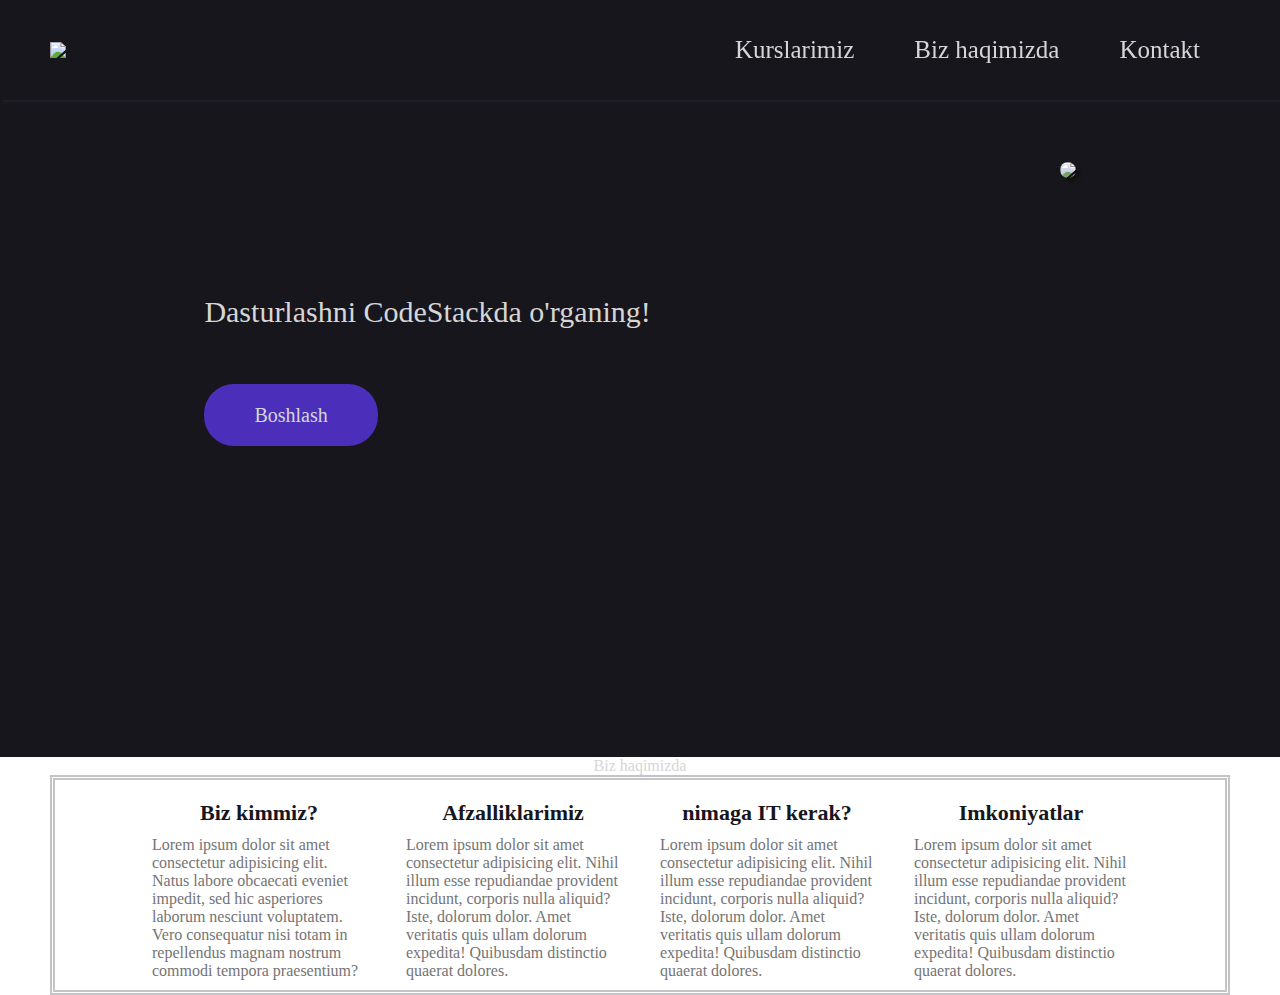
==== index.html @ 1b4ed63d "updated" ====
<!DOCTYPE html>
<html lang="en">
<head>
    <link href="./aos-master/dist/aos.css" rel="stylesheet">
    <meta charset="UTF-8">
    <meta http-equiv="X-UA-Compatible" content="IE=edge">
    <meta name="viewport" content="width=device-width, initial-scale=1.0">
    <title>Dasturlash kurslari | CodeStack</title>
    <link rel="stylesheet" href="./css/style.css">
    <link rel="shortcut icon" href="./images/logo.png">
</head>
<script src="https://ajax.googleapis.com/ajax/libs/jquery/3.3.1/jquery.min.js"></script>
    <script>
        $(document).ready(function() {
            // Add smooth scrolling to all links
            $("a").on('click', function(event) {

                // Make sure this.hash has a value before overriding default behavior
                if (this.hash !== "") {
                    // Prevent default anchor click behavior
                    event.preventDefault();

                    // Store hash
                    var hash = this.hash;

                    // Using jQuery's animate() method to add smooth page scroll
                    // The optional number (800) specifies the number of milliseconds it takes to scroll to the specified area
                    $('html, body').animate({
                        scrollTop: $(hash).offset().top
                    }, 800, function() {

                        // Add hash (#) to URL when done scrolling (default click behavior)
                        window.location.hash = hash;
                    });
                } // End if
            });
        });
    </script>
<body>
    <header>
        <div class="header">
            <nav>
                <img class="logo-image" src="./images/logo.png">
                <ul class="nav-ul">
                    <li><a href="#">Kurslarimiz</a></li>
                    <li><a href="#about">Biz haqimizda</a></li>
                    <li><a href="#">Kontakt</a></li>
                </ul>
            </nav>
            <section>
                <div class="section">
                    <div class="get-start">
                        <p>Dasturlashni CodeStackda o'rganing!</p>
                        <a href="#">Boshlash</a>
                    </div>
                    <div class="get-strt-img">
                        <img src="./images/computer-programming.jpg">
                    </div>
                </div>
            </section>
        </div>
    </header>
    <main>
        <div class="main">
            <div class="main-about" id="about">
                <p>Biz haqimizda</p>
            </div>
            <div class="container">
                    <div class="child-container">
                        <p class="desc">Biz kimmiz? </p>
                        <p>Lorem ipsum dolor sit amet consectetur adipisicing elit. Natus labore obcaecati eveniet impedit, sed hic asperiores laborum nesciunt voluptatem. Vero consequatur nisi totam in repellendus magnam nostrum commodi tempora praesentium?</p>
                    </div>
                    <div class="child-container">
                        <p class="desc">Afzalliklarimiz</p>
                        <p>Lorem ipsum dolor sit amet consectetur adipisicing elit. Nihil illum esse repudiandae provident incidunt, corporis nulla aliquid? Iste, dolorum dolor. Amet veritatis quis ullam dolorum expedita! Quibusdam distinctio quaerat dolores.</p>
                    </div>
                    <div class="child-container">
                        <p class="desc">nimaga IT kerak?</p>
                        <p>Lorem ipsum dolor sit amet consectetur adipisicing elit. Nihil illum esse repudiandae provident incidunt, corporis nulla aliquid? Iste, dolorum dolor. Amet veritatis quis ullam dolorum expedita! Quibusdam distinctio quaerat dolores.</p>
                    </div>
                    <div class="child-container">
                        <p class="desc">Imkoniyatlar</p>
                        <p>Lorem ipsum dolor sit amet consectetur adipisicing elit. Nihil illum esse repudiandae provident incidunt, corporis nulla aliquid? Iste, dolorum dolor. Amet veritatis quis ullam dolorum expedita! Quibusdam distinctio quaerat dolores.</p>
                    </div>  
            </div>
        </div>
    </main>
    <script src="./aos-master/dist/aos.js">
        AOS.init();
    </script>
</body>
</html>
---- css/style.css ----
*{
  box-sizing: border-box;
  padding: 0;
  margin: 0;
}
::selection{
  background-color: #796dbb; 
  color:#17161d;
}
@font-face {
    font-family: 'Lato';
    src: url(../fonts/lato/Lato-Regular.ttf) format('truetype');
}
@font-face {
  font-family: 'Righteous';
  src: url('../fonts/righteous/Righteous-Regular.ttf');
}
.logo-image{
  height: auto;
  width: 100px;
  cursor: pointer;
}
header{
  font-family: 'Lato';
  height: 757px;
  background-color: #17161d;
}
nav{
  height: 100px;
  padding: 30px 50px;
  display: flex;
  justify-content: space-between;
  align-items: center;
  position: sticky;
  top: 0;
  background-color: #17161d;
  filter: drop-shadow(2px 2px 1px #22202b);
  z-index: 5;
 
}
.nav-ul{
  display: flex;
  list-style: none;
}
.nav-ul li{
  padding: 12px 30px;
  font-size: 25px;
  transition: 0.3s ease;
  border-radius: 5px;
}
.nav-ul li:hover{
  background-color: #2b2933;
}
.nav-ul a{
  
  text-decoration: none;
  color: #d6d6d6
}
.section{
  display: flex;
  justify-content: space-around;
  margin-top: 62px;
}
.get-start{
  color:#d6d6d6;
  line-height: 100px;
  padding-top: 100px;
  font-size: 30px;
}
.get-start a{
  text-decoration: none;
  padding: 20px 50px;
  background-color:#4b2fbb;
  color:#d6d6d6;
  font-size: 20px;
  border-radius: 30px;
  transition: 1s ease;
}
.get-start a:hover{
  background-color: #796dbb;
}
.get-strt-img img{
  width: 508px;
  border-radius: 10px;
  filter: grayscale(50%) blur(0.7px) drop-shadow(5px 5px 0.8px #111111);
  z-index: 4;
}
main{
  font-family: 'Lato';
  color: #d6d6d6;
}
.container{
  text-align: center;
  display: flex;
  padding: 0 50px;
  justify-content: center;
  border: 5px double #c4c4c7;
  margin: 0 50px;
  
}
.child-container{
  width: 20%;
  font-weight: 200;
  color: #2b2933;
  text-align: left;
  margin: 10px 20px;
  color: #747475;
}
.desc{
  text-align: center;
  margin: 10px auto;
  font-size: 22px;
  font-weight: bold;
  color: #17161d;
}

.main-about{
  text-align: center;
}
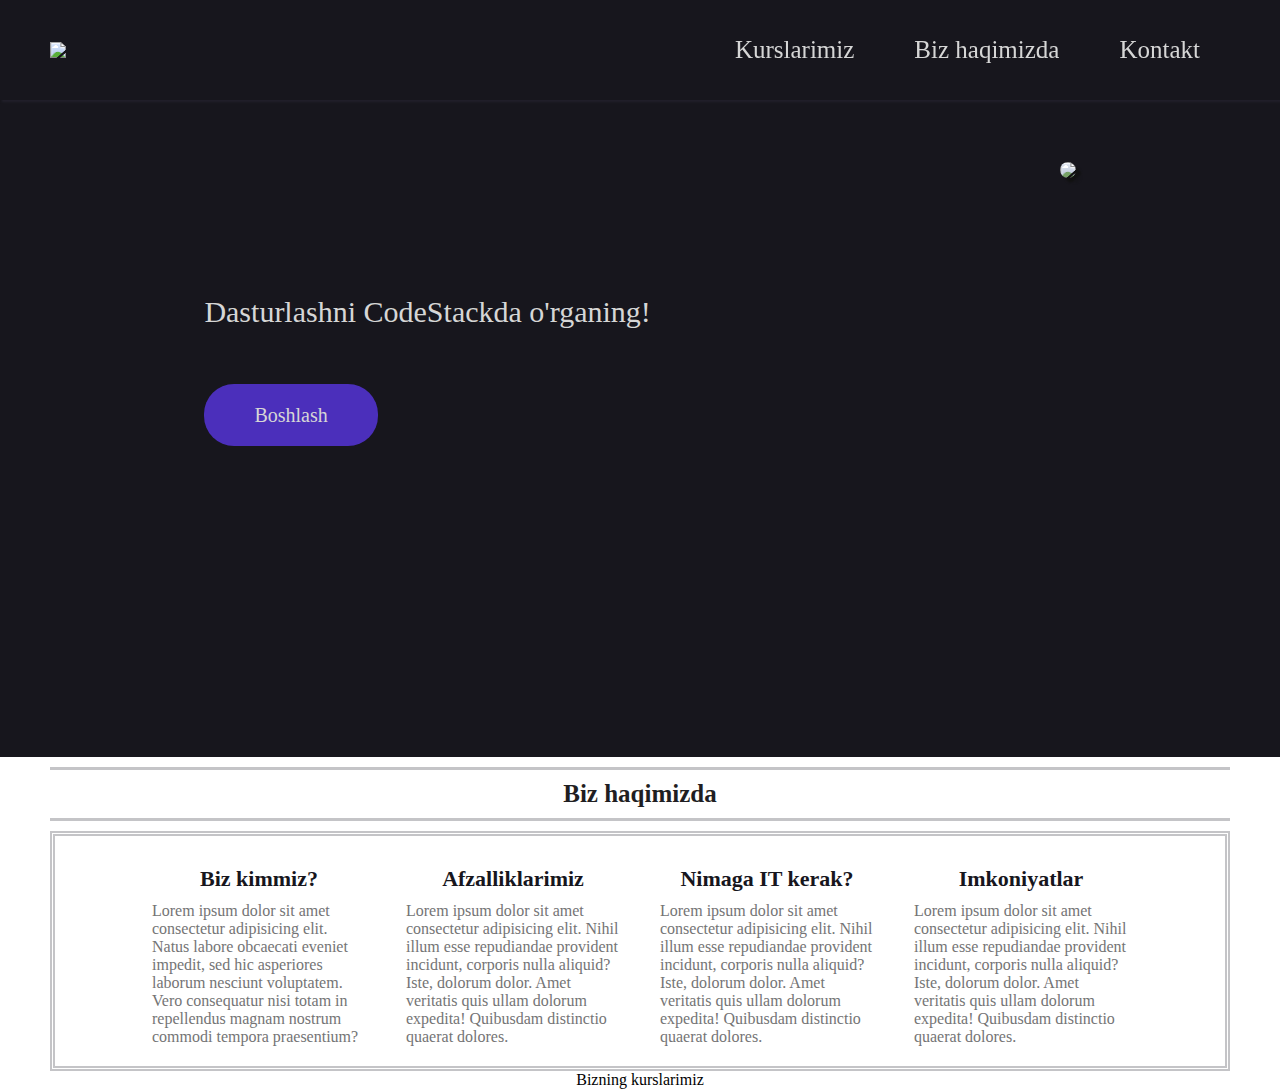
==== commit 5e078ae5: "updated" ====
--- a/index.html
+++ b/index.html
@@ -42,7 +42,7 @@
             <nav>
                 <img class="logo-image" src="./images/logo.png">
                 <ul class="nav-ul">
-                    <li><a href="#">Kurslarimiz</a></li>
+                    <li><a href="#course">Kurslarimiz</a></li>
                     <li><a href="#about">Biz haqimizda</a></li>
                     <li><a href="#">Kontakt</a></li>
                 </ul>
@@ -75,13 +75,16 @@
                         <p>Lorem ipsum dolor sit amet consectetur adipisicing elit. Nihil illum esse repudiandae provident incidunt, corporis nulla aliquid? Iste, dolorum dolor. Amet veritatis quis ullam dolorum expedita! Quibusdam distinctio quaerat dolores.</p>
                     </div>
                     <div class="child-container">
-                        <p class="desc">nimaga IT kerak?</p>
+                        <p class="desc">Nimaga IT kerak?</p>
                         <p>Lorem ipsum dolor sit amet consectetur adipisicing elit. Nihil illum esse repudiandae provident incidunt, corporis nulla aliquid? Iste, dolorum dolor. Amet veritatis quis ullam dolorum expedita! Quibusdam distinctio quaerat dolores.</p>
                     </div>
                     <div class="child-container">
                         <p class="desc">Imkoniyatlar</p>
                         <p>Lorem ipsum dolor sit amet consectetur adipisicing elit. Nihil illum esse repudiandae provident incidunt, corporis nulla aliquid? Iste, dolorum dolor. Amet veritatis quis ullam dolorum expedita! Quibusdam distinctio quaerat dolores.</p>
                     </div>  
+            </div>
+            <div class="courses" id="course">
+                <p>Bizning kurslarimiz</p>
             </div>
         </div>
     </main>
--- a/css/style.css
+++ b/css/style.css
@@ -13,7 +13,7 @@
 }
 @font-face {
   font-family: 'Righteous';
-  src: url('../fonts/righteous/Righteous-Regular.ttf');
+  src: url('../fonts/righteous/Righteous-Regular.ttf') format('truetype');
 }
 .logo-image{
   height: auto;
@@ -87,9 +87,10 @@
 }
 main{
   font-family: 'Lato';
-  color: #d6d6d6;
+  
 }
 .container{
+  
   text-align: center;
   display: flex;
   padding: 0 50px;
@@ -103,7 +104,7 @@
   font-weight: 200;
   color: #2b2933;
   text-align: left;
-  margin: 10px 20px;
+  margin: 20px 20px;
   color: #747475;
 }
 .desc{
@@ -116,5 +117,17 @@
 
 .main-about{
   text-align: center;
+  font-size: 25px;
+  color: #1f1e22;
+  font-weight: bold;
+  padding: 10px 0;
+  margin: 10px 50px;
+  border: solid #c4c4c7;
+  border-left: 1px;
+  border-right: 1px;
+  
+}
+.courses{
+  text-align: center;
 }
 
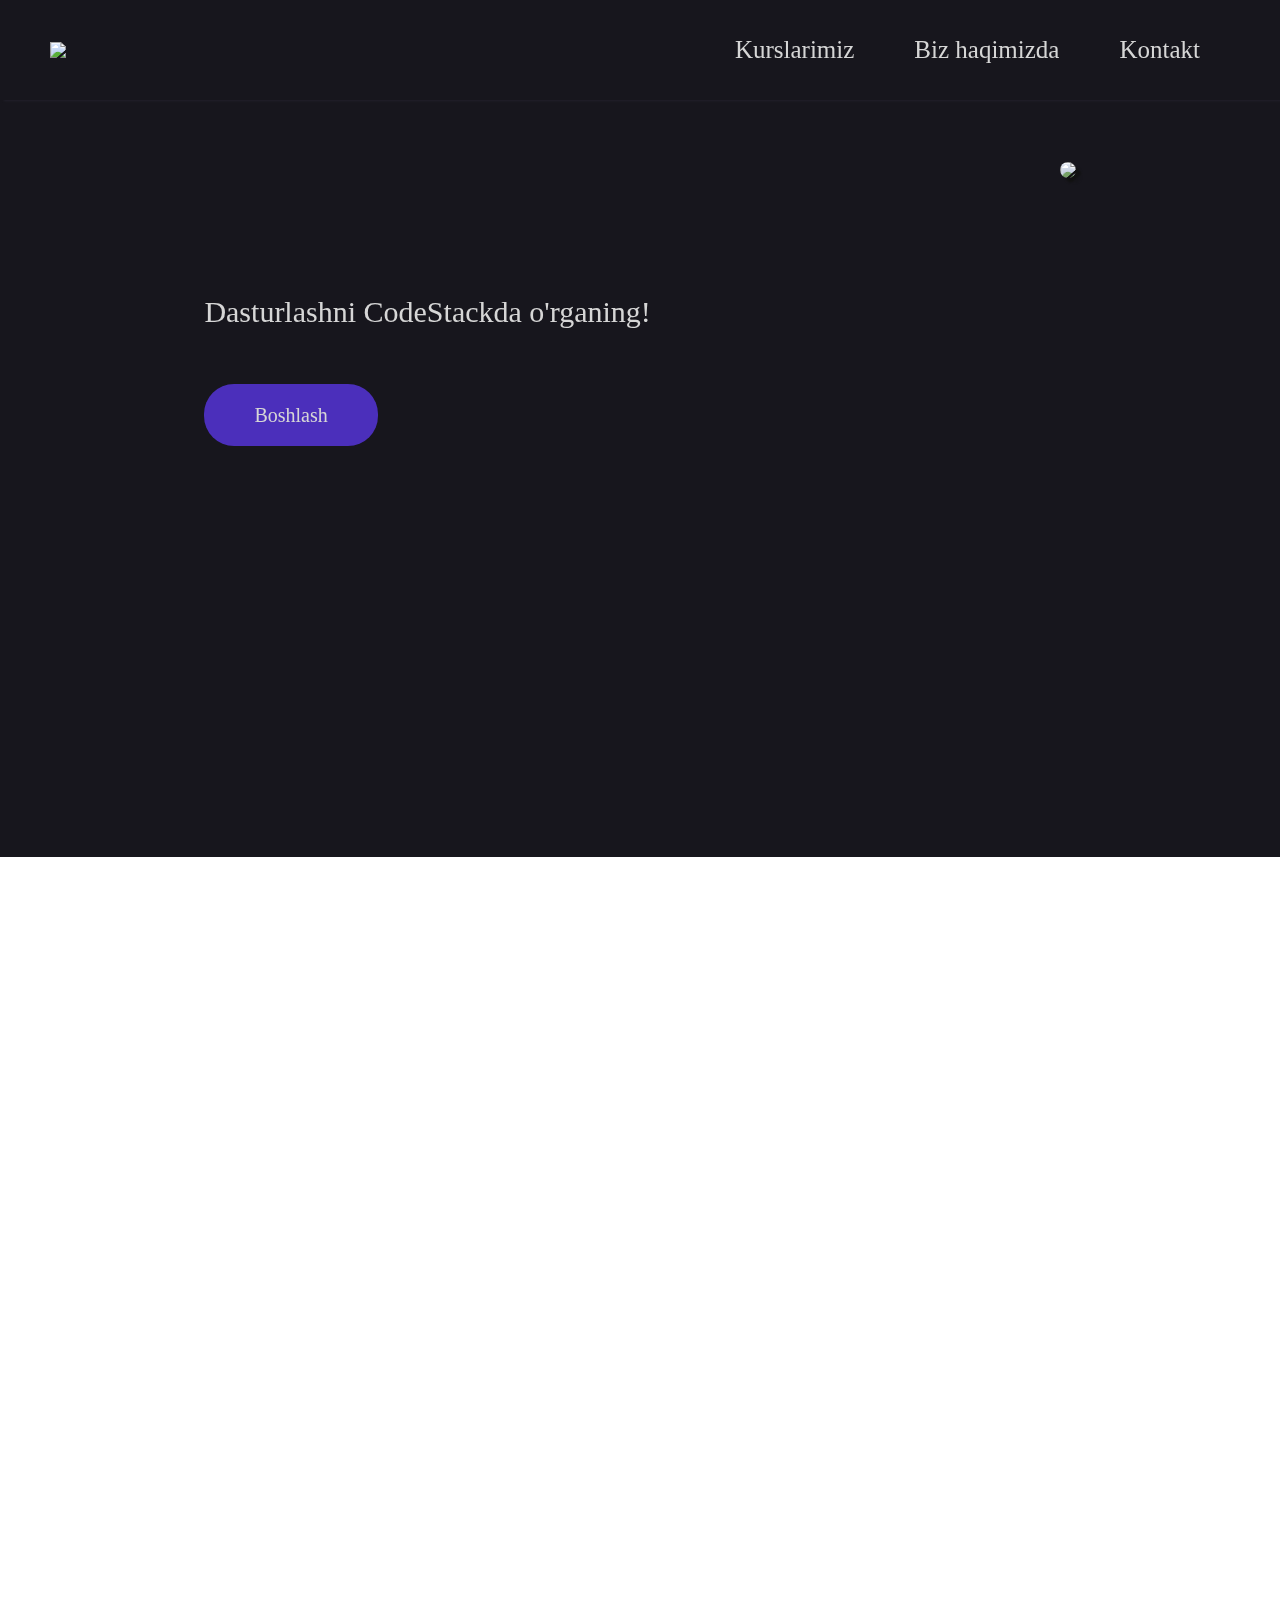
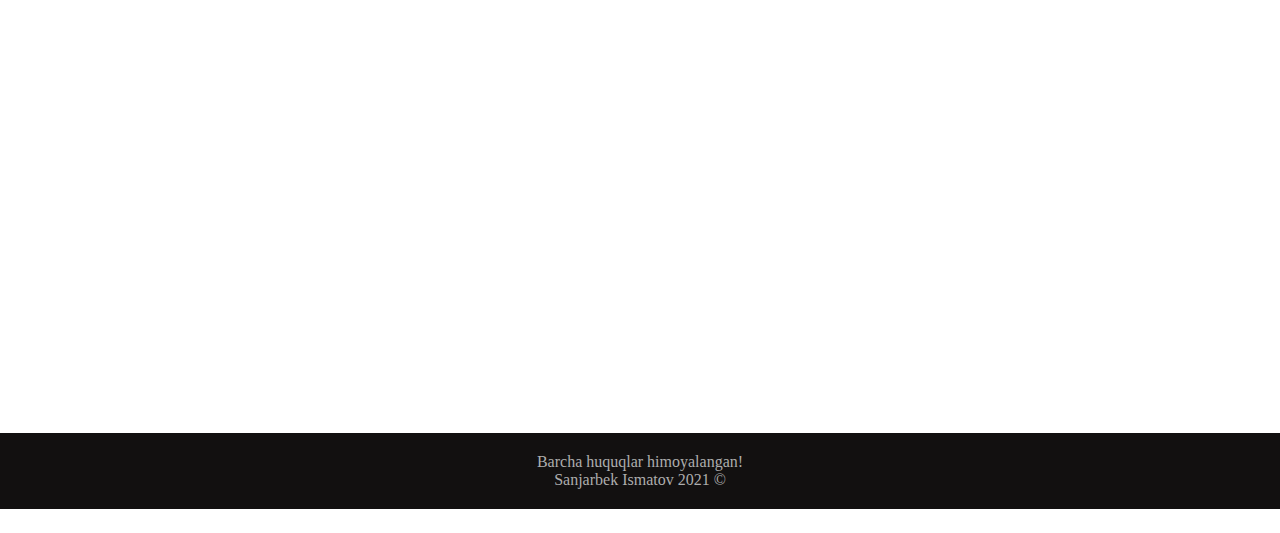
==== commit 58124a79: "updated" ====
--- a/index.html
+++ b/index.html
@@ -1,95 +1,180 @@
 <!DOCTYPE html>
 <html lang="en">
-<head>
-    <link href="./aos-master/dist/aos.css" rel="stylesheet">
-    <meta charset="UTF-8">
-    <meta http-equiv="X-UA-Compatible" content="IE=edge">
-    <meta name="viewport" content="width=device-width, initial-scale=1.0">
+  <head>
+    <link href="https://unpkg.com/aos@2.3.1/dist/aos.css" rel="stylesheet" />
+    <meta charset="UTF-8" />
+    <meta http-equiv="X-UA-Compatible" content="IE=edge" />
+    <meta name="viewport" content="width=device-width, initial-scale=1.0" />
     <title>Dasturlash kurslari | CodeStack</title>
-    <link rel="stylesheet" href="./css/style.css">
-    <link rel="shortcut icon" href="./images/logo.png">
-</head>
-<script src="https://ajax.googleapis.com/ajax/libs/jquery/3.3.1/jquery.min.js"></script>
-    <script>
-        $(document).ready(function() {
-            // Add smooth scrolling to all links
-            $("a").on('click', function(event) {
+    <link rel="stylesheet" href="./css/style.css" />
+    <link rel="shortcut icon" href="./images/logo.png" />
+  </head>
+  <script src="https://ajax.googleapis.com/ajax/libs/jquery/3.3.1/jquery.min.js"></script>
+  <script>
+    $(document).ready(function () {
+      // Add smooth scrolling to all links
+      $("a").on("click", function (event) {
+        // Make sure this.hash has a value before overriding default behavior
+        if (this.hash !== "") {
+          // Prevent default anchor click behavior
+          event.preventDefault();
 
-                // Make sure this.hash has a value before overriding default behavior
-                if (this.hash !== "") {
-                    // Prevent default anchor click behavior
-                    event.preventDefault();
+          // Store hash
+          var hash = this.hash;
 
-                    // Store hash
-                    var hash = this.hash;
-
-                    // Using jQuery's animate() method to add smooth page scroll
-                    // The optional number (800) specifies the number of milliseconds it takes to scroll to the specified area
-                    $('html, body').animate({
-                        scrollTop: $(hash).offset().top
-                    }, 800, function() {
-
-                        // Add hash (#) to URL when done scrolling (default click behavior)
-                        window.location.hash = hash;
-                    });
-                } // End if
-            });
-        });
-    </script>
-<body>
-    <header>
-        <div class="header">
-            <nav>
-                <img class="logo-image" src="./images/logo.png">
-                <ul class="nav-ul">
-                    <li><a href="#course">Kurslarimiz</a></li>
-                    <li><a href="#about">Biz haqimizda</a></li>
-                    <li><a href="#">Kontakt</a></li>
-                </ul>
-            </nav>
-            <section>
-                <div class="section">
-                    <div class="get-start">
-                        <p>Dasturlashni CodeStackda o'rganing!</p>
-                        <a href="#">Boshlash</a>
-                    </div>
-                    <div class="get-strt-img">
-                        <img src="./images/computer-programming.jpg">
-                    </div>
-                </div>
-            </section>
-        </div>
+          // Using jQuery's animate() method to add smooth page scroll
+          // The optional number (800) specifies the number of milliseconds it takes to scroll to the specified area
+          $("html, body").animate(
+            {
+              scrollTop: $(hash).offset().top,
+            },
+            800,
+            function () {
+              // Add hash (#) to URL when done scrolling (default click behavior)
+              window.location.hash = hash;
+            }
+          );
+        } // End if
+      });
+    });
+  </script>
+  <body>
+    <nav>
+      <img class="logo-image" id="logo" src="./images/logo.png" />
+      <ul id="ul" class="nav-ul">
+        <li><a href="#course">Kurslarimiz</a></li>
+        <li><a href="#about">Biz haqimizda</a></li>
+        <li><a href="#">Kontakt</a></li>
+      </ul>
+      <div id="menu" class="menu">
+        <div id="a"></div>
+        <div id="a"></div>
+        <div id="a"></div>
+      </div>
+    </nav>
+    <header id="header">
+      <div class="header">
+        <section>
+          <div class="section">
+            <div class="get-start" data-aos="zoom-in" data-aos-duration="1000">
+              <p>Dasturlashni CodeStackda o'rganing!</p>
+              <a href="#">Boshlash</a>
+            </div>
+            <div class="get-strt-img">
+              <img
+                data-aos="fade-left"
+                data-aos-duration="1200"
+                data-aos-easing="easy"
+                src="./images/computer-programming.jpg"
+              />
+            </div>
+          </div>
+        </section>
+      </div>
     </header>
     <main>
-        <div class="main">
-            <div class="main-about" id="about">
-                <p>Biz haqimizda</p>
+      <div class="main" data-aos="fade-up" data-aos-duration="1000">
+        <div class="main-about" id="about">
+          <p>Biz haqimizda</p>
+        </div>
+        <div class="container">
+          <div class="child-container">
+            <p class="desc">Biz kimmiz?</p>
+            <p>
+              Lorem ipsum dolor sit amet consectetur adipisicing elit. Natus
+              labore obcaecati eveniet impedit, sed hic asperiores laborum
+              nesciunt voluptatem. Vero consequatur nisi totam in repellendus
+              magnam nostrum commodi tempora praesentium?
+            </p>
+          </div>
+          <div class="child-container">
+            <p class="desc">Afzalliklarimiz</p>
+            <p>
+              Lorem ipsum dolor sit amet consectetur adipisicing elit. Nihil
+              illum esse repudiandae provident incidunt, corporis nulla aliquid?
+              Iste, dolorum dolor. Amet veritatis quis ullam dolorum expedita!
+              Quibusdam distinctio quaerat dolores.
+            </p>
+          </div>
+          <div class="child-container">
+            <p class="desc">Nimaga IT kerak?</p>
+            <p>
+              Lorem ipsum dolor sit amet consectetur adipisicing elit. Nihil
+              illum esse repudiandae provident incidunt, corporis nulla aliquid?
+              Iste, dolorum dolor. Amet veritatis quis ullam dolorum expedita!
+              Quibusdam distinctio quaerat dolores.
+            </p>
+          </div>
+          <div class="child-container">
+            <p class="desc">Imkoniyatlar</p>
+            <p>
+              Lorem ipsum dolor sit amet consectetur adipisicing elit. Nihil
+              illum esse repudiandae provident incidunt, corporis nulla aliquid?
+              Iste, dolorum dolor. Amet veritatis quis ullam dolorum expedita!
+              Quibusdam distinctio quaerat dolores.
+            </p>
+          </div>
+        </div>
+        <div
+          class="courses"
+          id="course"
+          data-aos="fade-up"
+          data-aos-duration="1000"
+        >
+          <p class="courses-p">Bizning kurslarimiz</p>
+          <div class="grid">
+            <div class="grid-container">
+              <img class="grid-image" src="./images/python.png" />
+              <p class="header-grid">Python kursi</p>
+              <p>Pythonni biz bilan sifatli o'rganing!</p>
             </div>
-            <div class="container">
-                    <div class="child-container">
-                        <p class="desc">Biz kimmiz? </p>
-                        <p>Lorem ipsum dolor sit amet consectetur adipisicing elit. Natus labore obcaecati eveniet impedit, sed hic asperiores laborum nesciunt voluptatem. Vero consequatur nisi totam in repellendus magnam nostrum commodi tempora praesentium?</p>
-                    </div>
-                    <div class="child-container">
-                        <p class="desc">Afzalliklarimiz</p>
-                        <p>Lorem ipsum dolor sit amet consectetur adipisicing elit. Nihil illum esse repudiandae provident incidunt, corporis nulla aliquid? Iste, dolorum dolor. Amet veritatis quis ullam dolorum expedita! Quibusdam distinctio quaerat dolores.</p>
-                    </div>
-                    <div class="child-container">
-                        <p class="desc">Nimaga IT kerak?</p>
-                        <p>Lorem ipsum dolor sit amet consectetur adipisicing elit. Nihil illum esse repudiandae provident incidunt, corporis nulla aliquid? Iste, dolorum dolor. Amet veritatis quis ullam dolorum expedita! Quibusdam distinctio quaerat dolores.</p>
-                    </div>
-                    <div class="child-container">
-                        <p class="desc">Imkoniyatlar</p>
-                        <p>Lorem ipsum dolor sit amet consectetur adipisicing elit. Nihil illum esse repudiandae provident incidunt, corporis nulla aliquid? Iste, dolorum dolor. Amet veritatis quis ullam dolorum expedita! Quibusdam distinctio quaerat dolores.</p>
-                    </div>  
+            <div class="grid-container">
+              <img class="grid-image" src="./images/javascript.png" />
+              <p class="header-grid">Javascript kursi</p>
+              <p>Javascriptni biz bilan sifatli o'rganing!</p>
             </div>
-            <div class="courses" id="course">
-                <p>Bizning kurslarimiz</p>
+            <div class="grid-container">
+              <img class="grid-image" src="./images/nodejs.png" />
+              <p class="header-grid">Node js kursi</p>
+              <p>Backendni o'rganing!</p>
             </div>
+            <div class="grid-container">
+              <img class="grid-image" src="./images/reactjs.png" />
+              <p class="header-grid">React js kursi</p>
+              <p>Frontendni o'rganing!</p>
+            </div>
+          </div>
         </div>
+        <div class="contact">
+          <div>
+            <input type="text" name="first-name" placeholder="Ismingiz" />
+          </div>
+          <div>
+            <input type="text" name="last-name" placeholder="Familyangiz" />
+          </div>
+          <div>
+            <input type="text" name="email" placeholder="Pochtangiz" />
+          </div>
+          <div>
+            <input type="text" name="phone" placeholder="Telefon Raqamingiz" />
+          </div>
+          <div><input type="submit" name="submit" value="Jo'natish" /></div>
+        </div>
+      </div>
     </main>
-    <script src="./aos-master/dist/aos.js">
-        AOS.init();
+    <footer>
+      <div class="footer">
+        <p>
+          Barcha huquqlar himoyalangan! <br />
+          Sanjarbek Ismatov 2021 &copy;
+        </p>
+      </div>
+    </footer>
+    <script src="./js/app.js"></script>
+    <script src="https://unpkg.com/aos@2.3.1/dist/aos.js"></script>
+
+    <script type="text/javascript">
+      AOS.init();
     </script>
-</body>
-</html>+  </body>
+</html>
--- a/css/style.css
+++ b/css/style.css
@@ -1,113 +1,158 @@
-*{
+* {
   box-sizing: border-box;
   padding: 0;
   margin: 0;
 }
-::selection{
-  background-color: #796dbb; 
-  color:#17161d;
+::selection {
+  background-color: #796dbb;
+  color: #17161d;
 }
 @font-face {
-    font-family: 'Lato';
-    src: url(../fonts/lato/Lato-Regular.ttf) format('truetype');
+  font-family: "Lato";
+  src: url(../fonts/lato/Lato-Regular.ttf) format("truetype");
 }
 @font-face {
-  font-family: 'Righteous';
-  src: url('../fonts/righteous/Righteous-Regular.ttf') format('truetype');
-}
-.logo-image{
+  font-family: "Righteous";
+  src: url("../fonts/righteous/Righteous-Regular.ttf") format("truetype");
+}
+.logo-image {
   height: auto;
   width: 100px;
   cursor: pointer;
-}
-header{
-  font-family: 'Lato';
+  z-index: 6;
+}
+header {
+  font-family: "Lato";
   height: 757px;
   background-color: #17161d;
 }
-nav{
+nav {
+  font-family: "lato";
   height: 100px;
   padding: 30px 50px;
   display: flex;
   justify-content: space-between;
   align-items: center;
   position: sticky;
+  width: 100%;
   top: 0;
   background-color: #17161d;
-  filter: drop-shadow(2px 2px 1px #22202b);
+  filter: drop-shadow(4px 1px 1px #22202b);
   z-index: 5;
- 
-}
-.nav-ul{
+}
+.menu {
+  position: absolute;
+  right: 40px;
+  visibility: hidden;
+  padding: 5px 10px;
+  border-radius: 5px;
+}
+.menu div {
+  transition-duration: 0.5s;
+}
+.menu:hover {
+  background-color: #2b2933;
+}
+.a {
+  position: relative;
+}
+.a:nth-child(1) {
+  transform: rotate(45deg);
+  top: 10px;
+}
+.a:nth-child(2) {
+  opacity: 0;
+}
+.a:nth-child(3) {
+  transform: rotate(-45deg);
+  top: -8px;
+}
+.menu div {
+  width: 30px;
+  height: 3px;
+  background-color: #e4e4e4;
+  margin: 6px 0;
+}
+.nav-ul {
   display: flex;
   list-style: none;
-}
-.nav-ul li{
+  transition-duration: 0.5s;
+}
+
+.nav-ul li {
   padding: 12px 30px;
   font-size: 25px;
   transition: 0.3s ease;
   border-radius: 5px;
 }
-.nav-ul li:hover{
+.nav-ul li:hover {
   background-color: #2b2933;
 }
-.nav-ul a{
-  
+.nav-ul a {
   text-decoration: none;
-  color: #d6d6d6
-}
-.section{
+  color: #d6d6d6;
+}
+.section {
   display: flex;
   justify-content: space-around;
-  margin-top: 62px;
-}
-.get-start{
-  color:#d6d6d6;
+  margin-top: 0px;
+  flex-wrap: wrap-reverse;
+}
+.nav-ul.responsive {
+  display: block;
+  padding: 47px 0;
+}
+.nav-ul .not-repsonsive {
+  display: flex;
+}
+section {
+  padding-top: 62px;
+}
+.get-start {
+  color: #d6d6d6;
   line-height: 100px;
   padding-top: 100px;
   font-size: 30px;
 }
-.get-start a{
+.get-start a {
   text-decoration: none;
   padding: 20px 50px;
-  background-color:#4b2fbb;
-  color:#d6d6d6;
+  background-color: #4b2fbb;
+  color: #d6d6d6;
   font-size: 20px;
   border-radius: 30px;
   transition: 1s ease;
 }
-.get-start a:hover{
+.get-start a:hover {
   background-color: #796dbb;
 }
-.get-strt-img img{
+.get-strt-img img {
   width: 508px;
   border-radius: 10px;
   filter: grayscale(50%) blur(0.7px) drop-shadow(5px 5px 0.8px #111111);
   z-index: 4;
 }
-main{
-  font-family: 'Lato';
-  
-}
-.container{
-  
-  text-align: center;
-  display: flex;
+main {
+  font-family: "Lato";
+}
+.container {
+  text-align: center;
+  display: flex;
+  flex-wrap: wrap;
   padding: 0 50px;
   justify-content: center;
   border: 5px double #c4c4c7;
   margin: 0 50px;
-  
-}
-.child-container{
-  width: 20%;
+}
+.child-container {
+  width: 270px;
   font-weight: 200;
   color: #2b2933;
   text-align: left;
-  margin: 20px 20px;
+  margin: 30px 20px;
   color: #747475;
 }
-.desc{
+.desc {
   text-align: center;
   margin: 10px auto;
   font-size: 22px;
@@ -115,19 +160,123 @@
   color: #17161d;
 }
 
-.main-about{
+.main-about {
   text-align: center;
   font-size: 25px;
   color: #1f1e22;
   font-weight: bold;
   padding: 10px 0;
   margin: 10px 50px;
-  border: solid #c4c4c7;
-  border-left: 1px;
-  border-right: 1px;
-  
-}
-.courses{
-  text-align: center;
-}
-
+}
+.courses {
+  text-align: center;
+}
+.courses-p {
+  padding: 50px 0;
+  font-size: 25px;
+  font-weight: bold;
+}
+.grid {
+  display: grid;
+  grid-template-columns: repeat(4, 300px);
+  justify-content: space-around;
+  padding: 0px 50px;
+  font-size: 15px;
+  color: #636363;
+}
+.grid-image {
+  max-width: 200px;
+  border-radius: 10px;
+}
+.header-grid {
+  font-size: 20px;
+  font-weight: bold;
+  color: #000;
+  padding: 10px 0 5px;
+}
+.grid-container {
+  cursor: pointer;
+  transition: all 0.5s ease;
+  padding: 20px 0;
+}
+.grid-container:hover {
+  transform: translate(0px, -10px);
+  box-shadow: 0px 10px 10px 0.5px rgb(153, 153, 153);
+}
+.contact {
+  text-align: center;
+  padding: 100px 100px 40px;
+}
+.contact input[type="text"] {
+  width: 500px;
+  margin: 7px auto;
+  outline: none;
+  border-radius: 19px;
+  border: 2px solid #b1b1b1;
+  padding: 12px 13px;
+}
+.contact input[type="submit"] {
+  padding: 13px 36px;
+  border: none;
+  background-color: #3c3c3c;
+  color: #fff;
+  border-radius: 9px 21px 0px 17px;
+  cursor: pointer;
+  transition-duration: 0.2s;
+}
+.contact input[type="submit"]:hover {
+  background-color: #636363;
+}
+.contact input[type="submit"]:active {
+  transform: scale(1.1);
+}
+footer {
+  font-family: "Lato";
+  text-align: center;
+  padding: 20px 0px;
+  background-color: #121010;
+  color: #adadad;
+}
+
+@media only screen and (max-width: 1000px) {
+  .menu {
+    visibility: visible;
+    cursor: pointer;
+  }
+  .nav-ul {
+    display: none;
+    width: 100%;
+    text-align: center;
+    position: absolute;
+    top: 0;
+    background-color: #17161d;
+    left: 0;
+  }
+  .nav-ul li {
+    width: 300px;
+    margin: auto;
+  }
+  .grid {
+    grid-template-columns: repeat(2, 1fr);
+  }
+  .logo-image-top {
+    padding-top: 10rem;
+  }
+}
+@media only screen and (max-width: 800px) {
+  .grid {
+    grid-template-columns: repeat(1, 1fr);
+    padding: 0;
+  }
+  .grid-container {
+    width: 80vw;
+    margin: auto;
+  }
+
+  .contact {
+    padding: 100px 0px 40px;
+  }
+  .contact input[type="text"] {
+    max-width: 70%;
+  }
+}
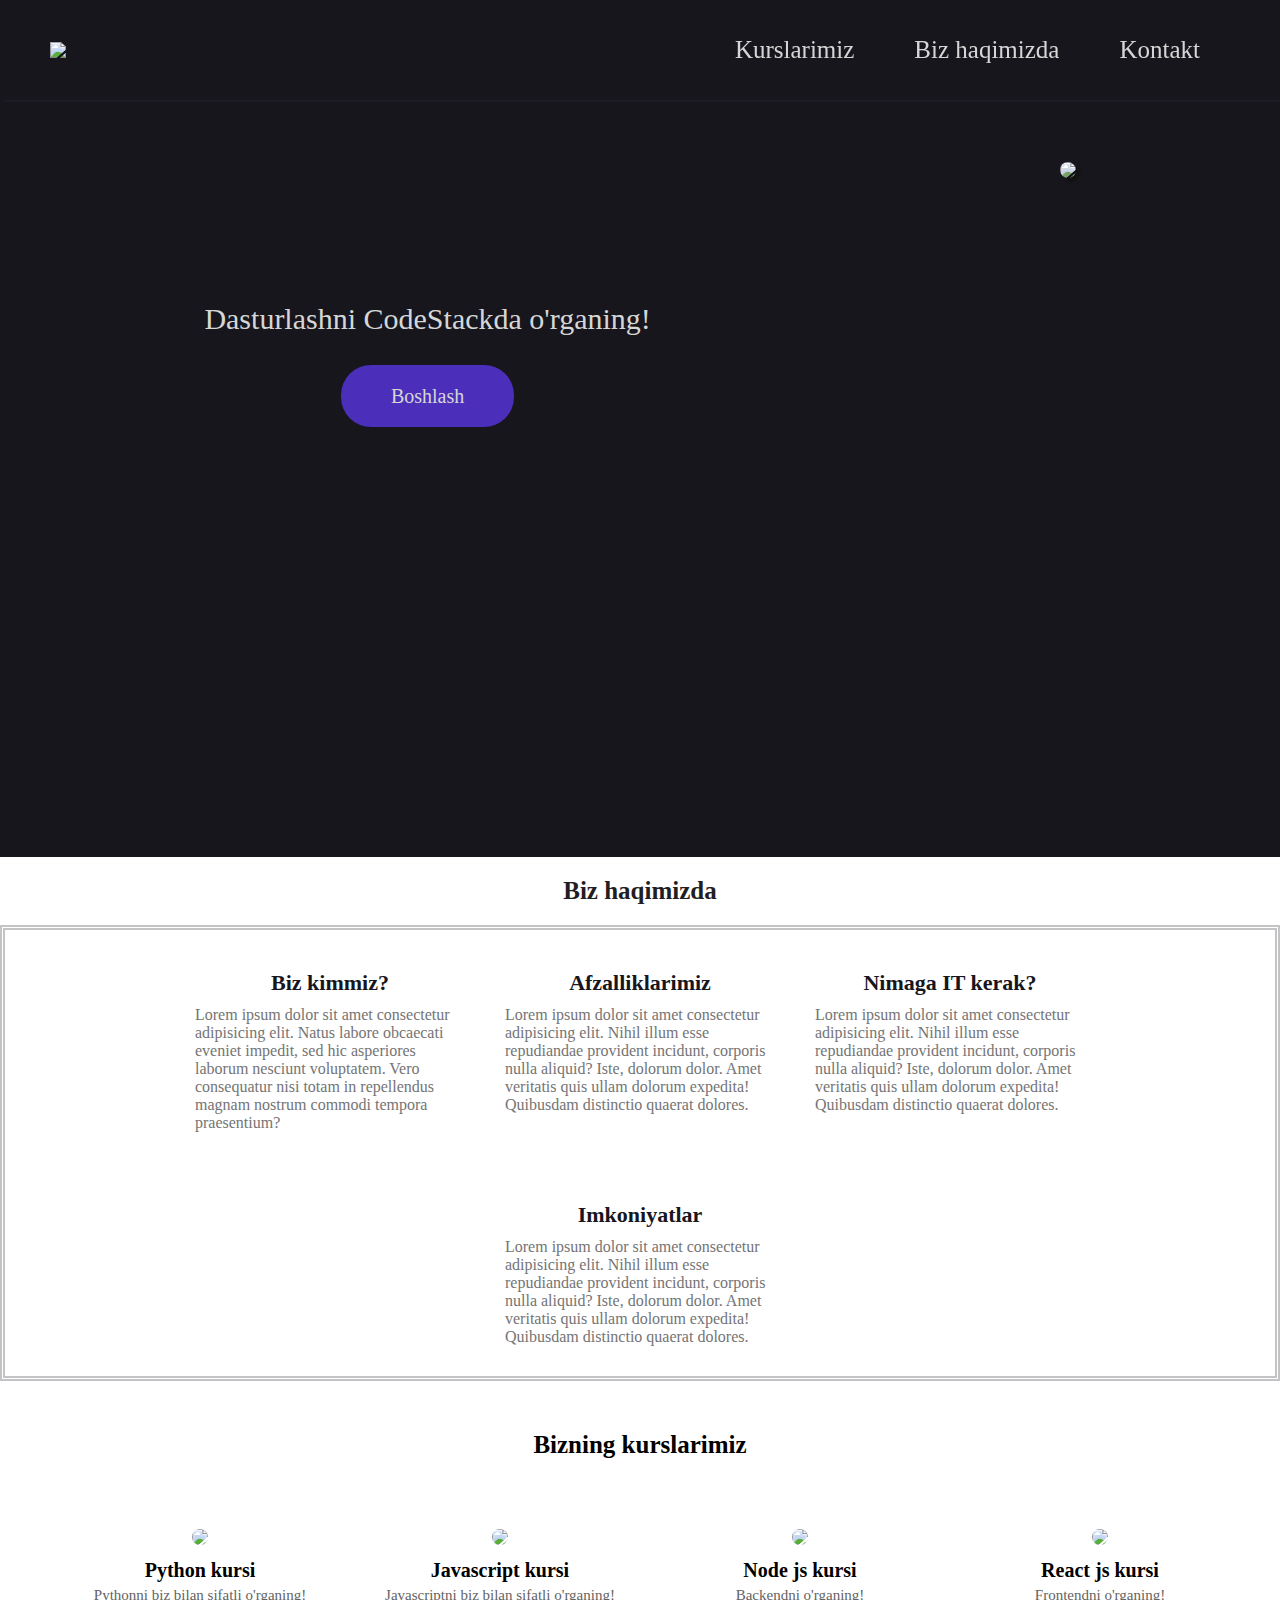
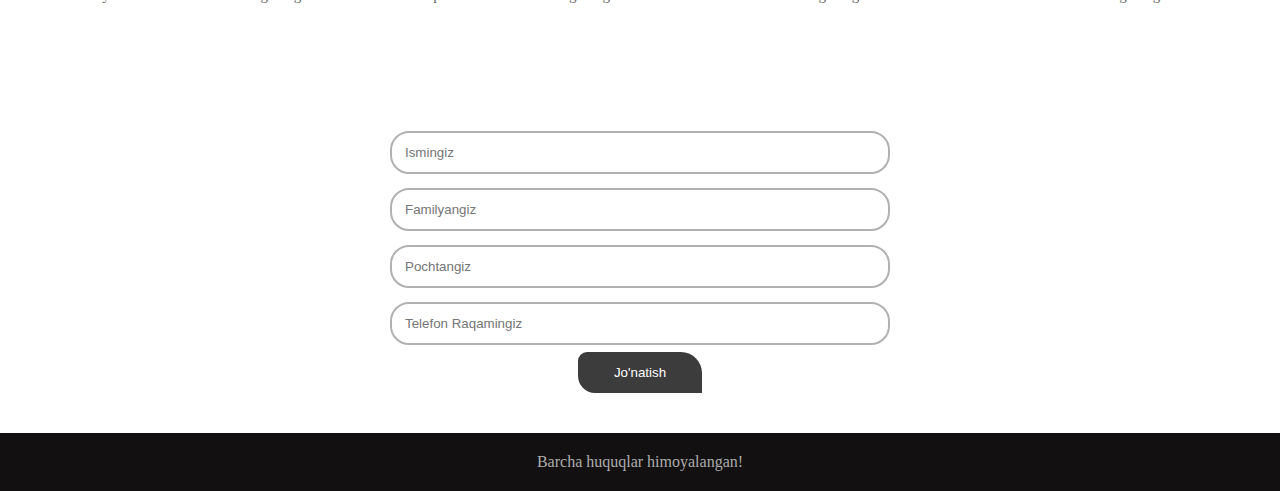
==== commit a5b2378f: "updated" ====
--- a/index.html
+++ b/index.html
@@ -1,7 +1,7 @@
 <!DOCTYPE html>
 <html lang="en">
   <head>
-    <link href="https://unpkg.com/aos@2.3.1/dist/aos.css" rel="stylesheet" />
+    <link href="./aos-master/dist/aos.css" rel="stylesheet" />
     <meta charset="UTF-8" />
     <meta http-equiv="X-UA-Compatible" content="IE=edge" />
     <meta name="viewport" content="width=device-width, initial-scale=1.0" />
@@ -9,42 +9,16 @@
     <link rel="stylesheet" href="./css/style.css" />
     <link rel="shortcut icon" href="./images/logo.png" />
   </head>
-  <script src="https://ajax.googleapis.com/ajax/libs/jquery/3.3.1/jquery.min.js"></script>
-  <script>
-    $(document).ready(function () {
-      // Add smooth scrolling to all links
-      $("a").on("click", function (event) {
-        // Make sure this.hash has a value before overriding default behavior
-        if (this.hash !== "") {
-          // Prevent default anchor click behavior
-          event.preventDefault();
-
-          // Store hash
-          var hash = this.hash;
-
-          // Using jQuery's animate() method to add smooth page scroll
-          // The optional number (800) specifies the number of milliseconds it takes to scroll to the specified area
-          $("html, body").animate(
-            {
-              scrollTop: $(hash).offset().top,
-            },
-            800,
-            function () {
-              // Add hash (#) to URL when done scrolling (default click behavior)
-              window.location.hash = hash;
-            }
-          );
-        } // End if
-      });
-    });
-  </script>
+  <script src="./js/jquery.js"></script>
+  <script src="./js/anim.js"></script>
   <body>
+    <div class="fixed"></div>
     <nav>
       <img class="logo-image" id="logo" src="./images/logo.png" />
       <ul id="ul" class="nav-ul">
         <li><a href="#course">Kurslarimiz</a></li>
         <li><a href="#about">Biz haqimizda</a></li>
-        <li><a href="#">Kontakt</a></li>
+        <li><a href="#contact">Kontakt</a></li>
       </ul>
       <div id="menu" class="menu">
         <div id="a"></div>
@@ -145,7 +119,7 @@
             </div>
           </div>
         </div>
-        <div class="contact">
+        <div class="contact" id="contact">
           <div>
             <input type="text" name="first-name" placeholder="Ismingiz" />
           </div>
@@ -164,17 +138,18 @@
     </main>
     <footer>
       <div class="footer">
-        <p>
-          Barcha huquqlar himoyalangan! <br />
-          Sanjarbek Ismatov 2021 &copy;
-        </p>
+        <p id="copyright">Barcha huquqlar himoyalangan! <br /></p>
       </div>
     </footer>
+
     <script src="./js/app.js"></script>
-    <script src="https://unpkg.com/aos@2.3.1/dist/aos.js"></script>
+
+    <script src="./aos-master/dist/aos.js"></script>
 
     <script type="text/javascript">
       AOS.init();
     </script>
+    <script src="https://cdn.jsdelivr.net/npm/typed.js@2.0.12"></script>
+    <script src="./js/typed.js"></script>
   </body>
 </html>
--- a/css/style.css
+++ b/css/style.css
@@ -4,8 +4,8 @@
   margin: 0;
 }
 ::selection {
-  background-color: #796dbb;
-  color: #17161d;
+  background-color: #837121;
+  color: #ffffff;
 }
 @font-face {
   font-family: "Lato";
@@ -17,7 +17,7 @@
 }
 .logo-image {
   height: auto;
-  width: 100px;
+  width: 70px;
   cursor: pointer;
   z-index: 6;
 }
@@ -26,7 +26,11 @@
   height: 757px;
   background-color: #17161d;
 }
+.fixed {
+  position: absolute;
+}
 nav {
+  transition-duration: 0.5s;
   font-family: "lato";
   height: 100px;
   padding: 30px 50px;
@@ -50,9 +54,7 @@
 .menu div {
   transition-duration: 0.5s;
 }
-.menu:hover {
-  background-color: #2b2933;
-}
+
 .a {
   position: relative;
 }
@@ -62,6 +64,7 @@
 }
 .a:nth-child(2) {
   opacity: 0;
+  transition-duration: 0s;
 }
 .a:nth-child(3) {
   transform: rotate(-45deg);
@@ -78,6 +81,11 @@
   list-style: none;
   transition-duration: 0.5s;
 }
+.nav {
+  height: 70px;
+  background-color: #00000094;
+  backdrop-filter: blur(10px);
+}
 
 .nav-ul li {
   padding: 12px 30px;
@@ -107,12 +115,16 @@
 }
 section {
   padding-top: 62px;
+  width: 100%;
 }
 .get-start {
   color: #d6d6d6;
-  line-height: 100px;
   padding-top: 100px;
   font-size: 30px;
+  text-align: center;
+}
+.get-start p {
+  margin: 40px auto;
 }
 .get-start a {
   text-decoration: none;
@@ -142,7 +154,6 @@
   padding: 0 50px;
   justify-content: center;
   border: 5px double #c4c4c7;
-  margin: 0 50px;
 }
 .child-container {
   width: 270px;
@@ -253,7 +264,7 @@
     left: 0;
   }
   .nav-ul li {
-    width: 300px;
+    width: 220px;
     margin: auto;
   }
   .grid {
@@ -261,6 +272,9 @@
   }
   .logo-image-top {
     padding-top: 10rem;
+    position: absolute;
+    left: 0;
+    width: 80px;
   }
 }
 @media only screen and (max-width: 800px) {
@@ -279,4 +293,9 @@
   .contact input[type="text"] {
     max-width: 70%;
   }
-}
+  .get-strt-img img {
+    width: 100%;
+    padding: 0px 50px;
+    height: auto;
+  }
+}
